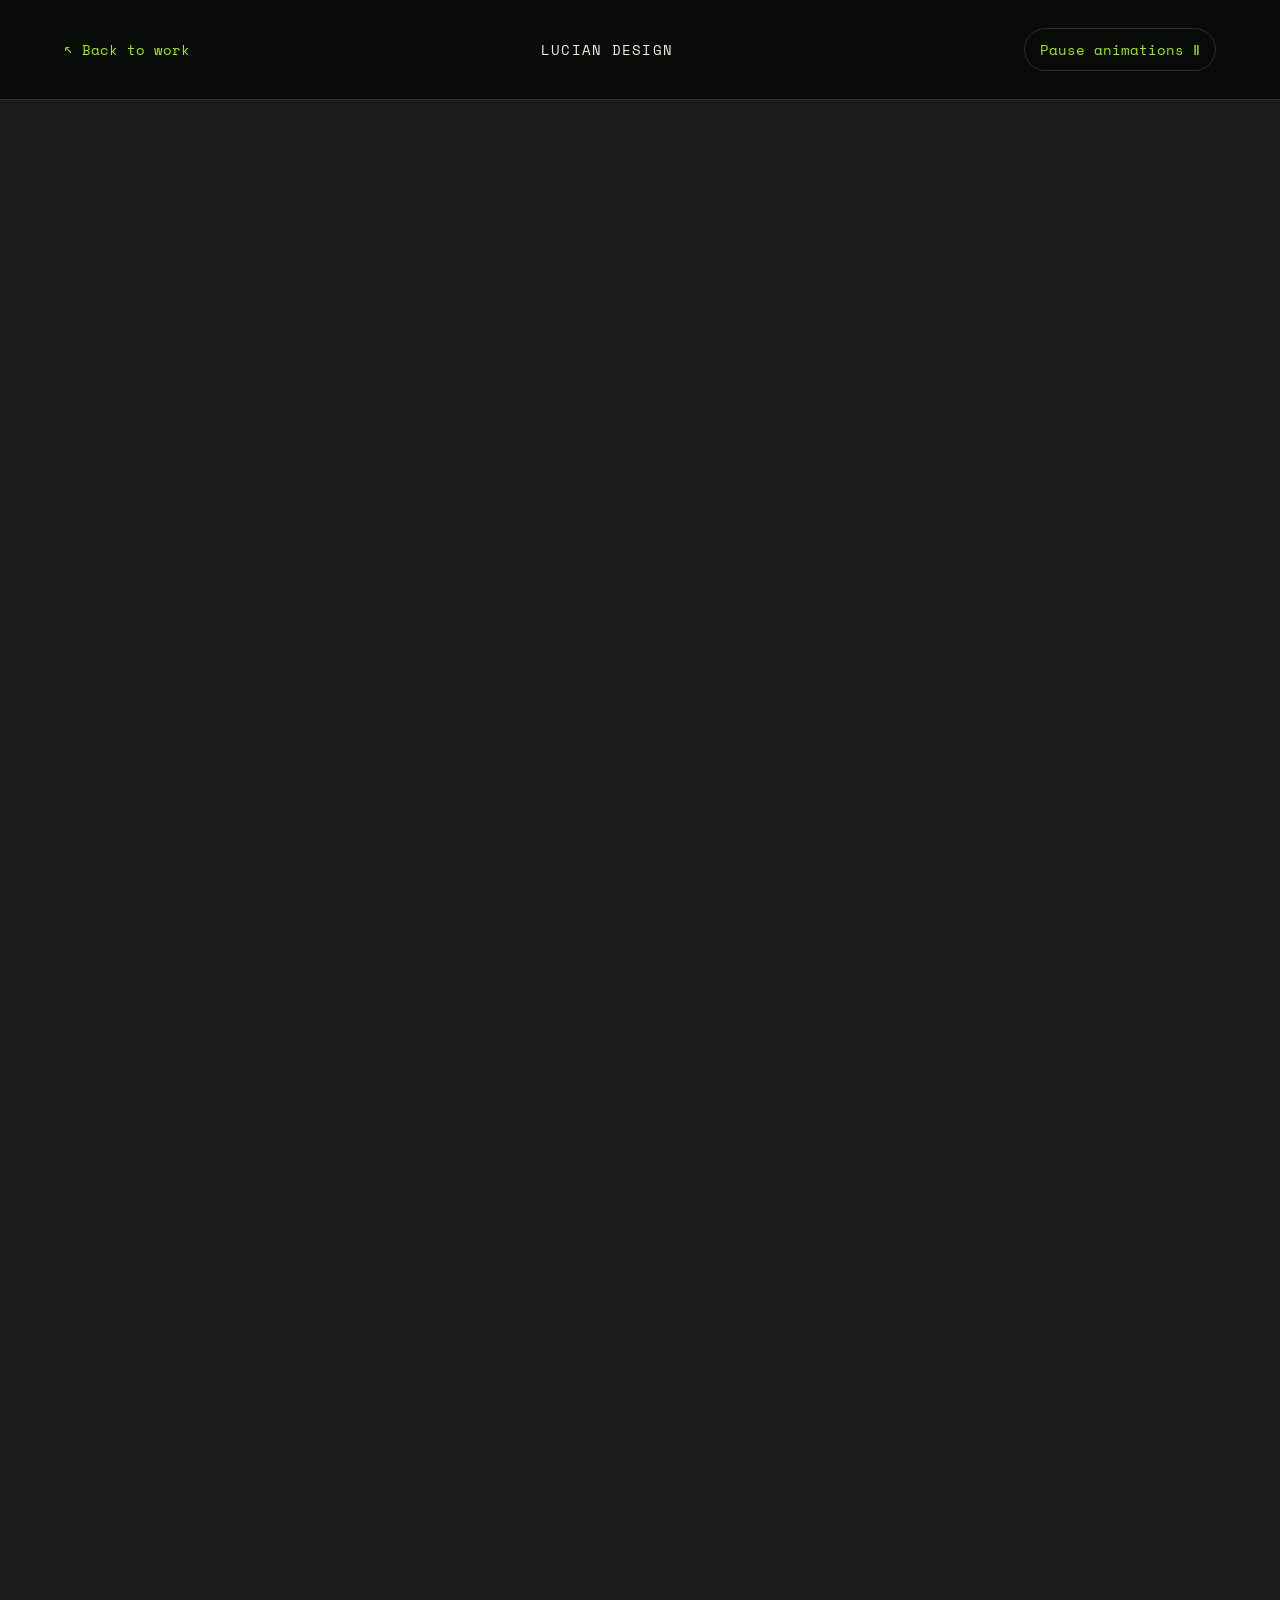
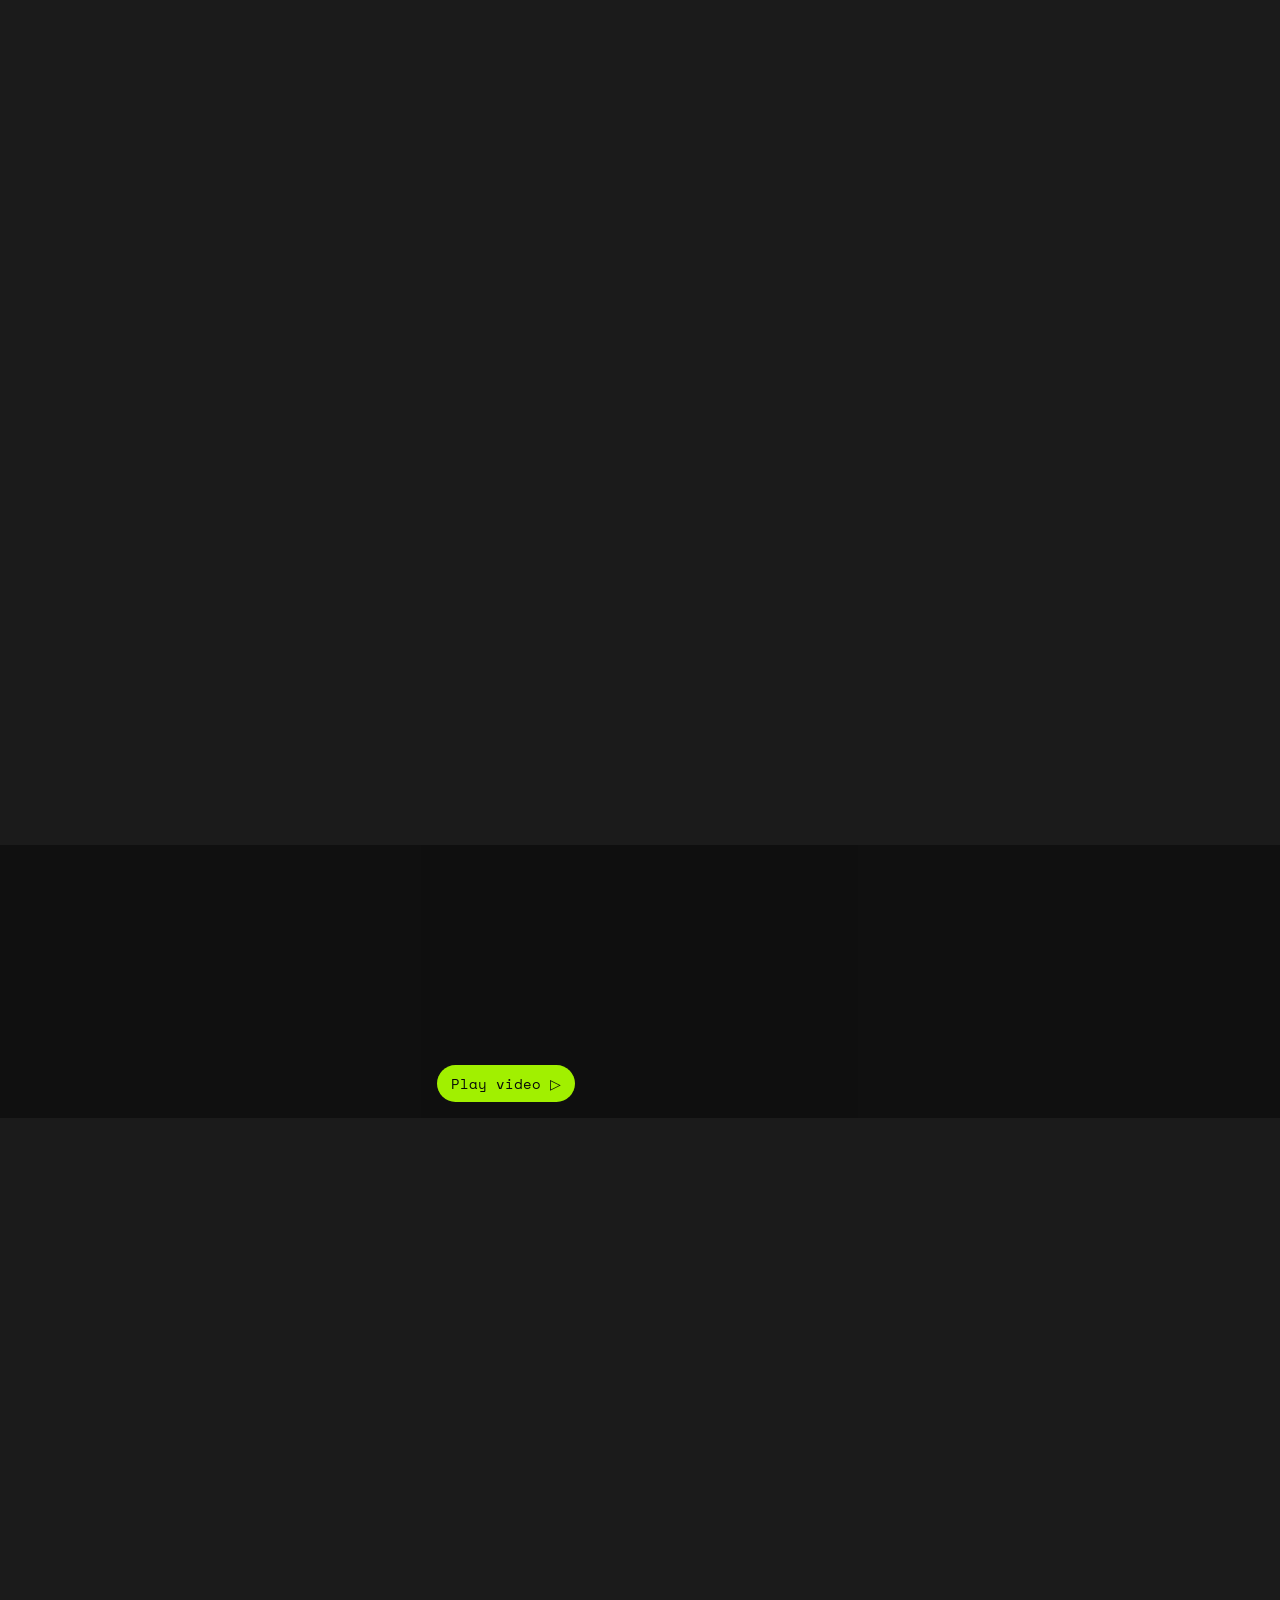
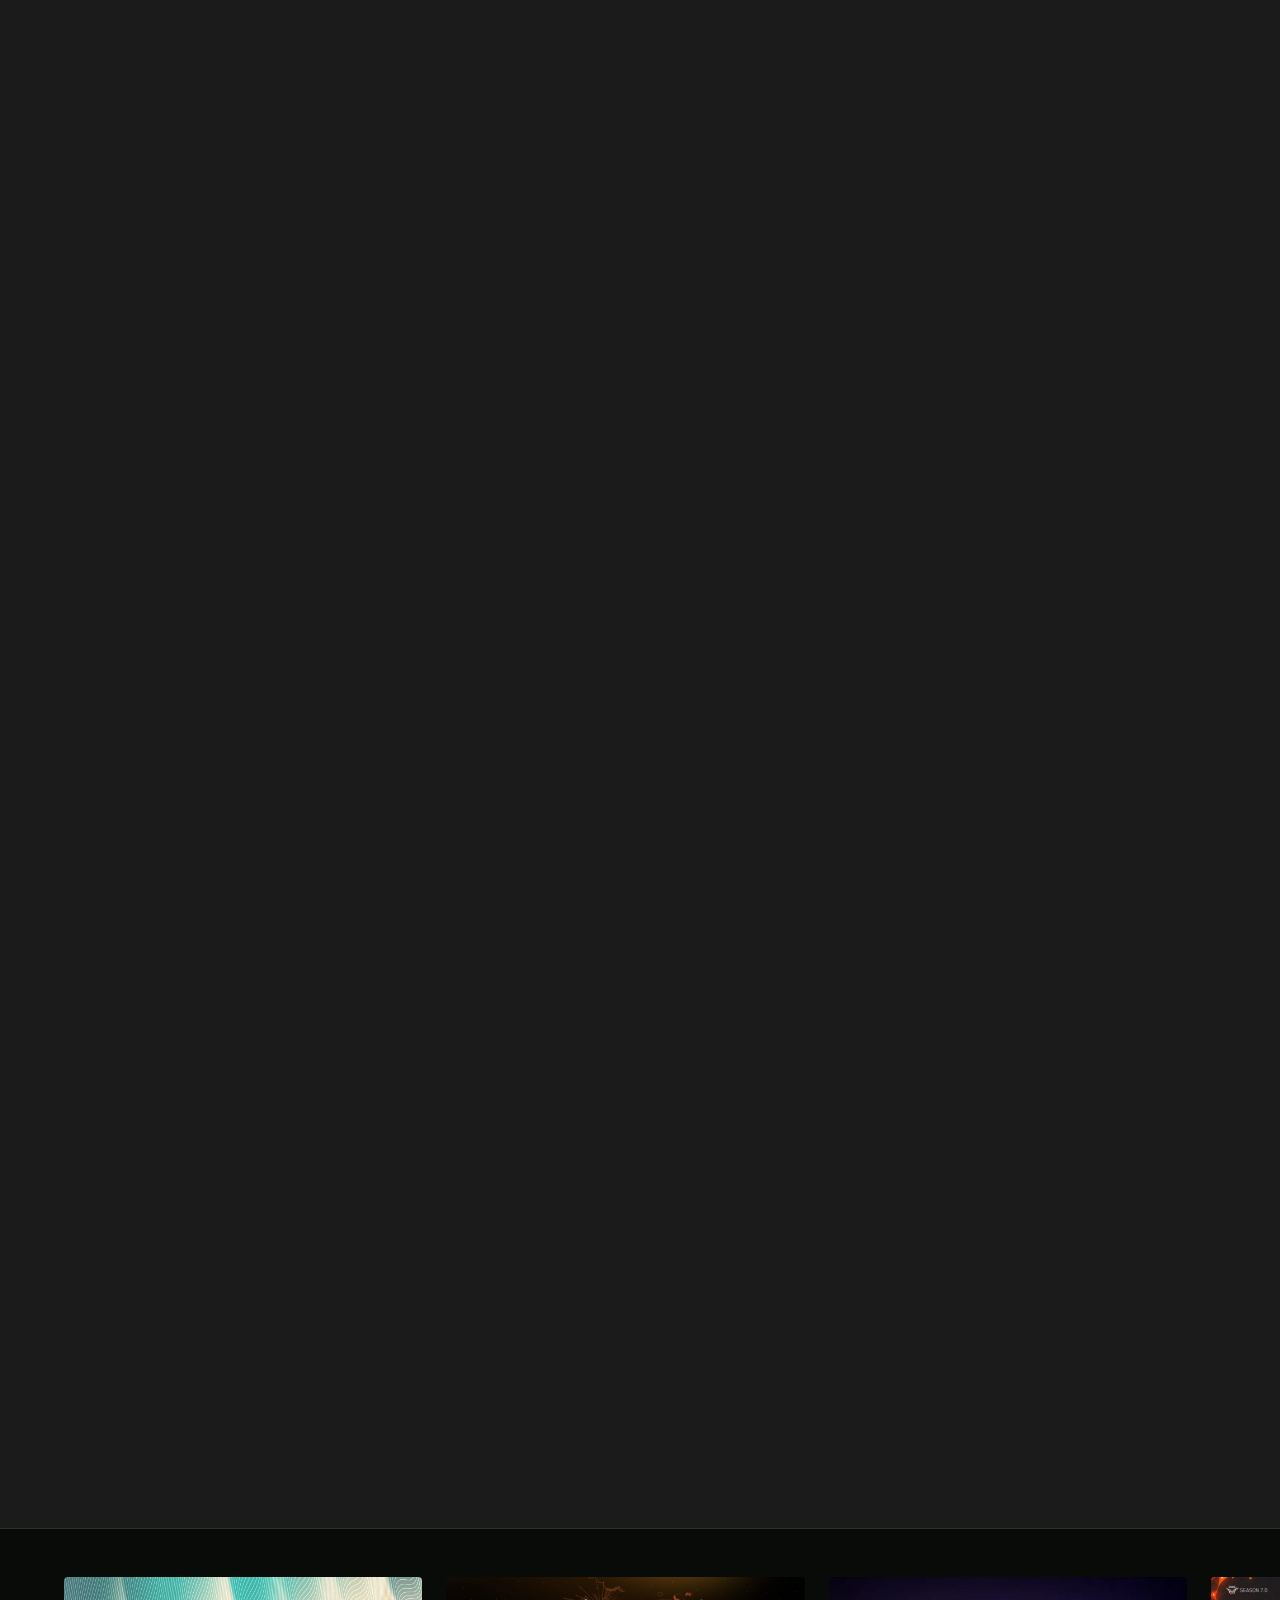
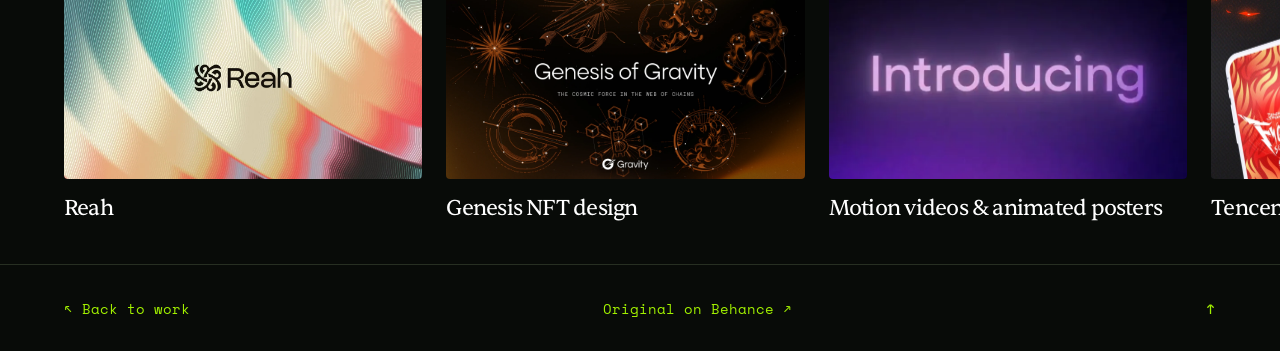
==== drago.html @ 5384f662 "Publish Lucian Design portfolio website" ====
<!doctype html><html lang="en"><head><meta charset="utf-8"><meta name="viewport" content="width=device-width,initial-scale=1"><meta name="theme-color" content="#080b08"><meta name="description" content="DraGo cryptocurrency security product design by Lucian Lu."><title>DraGo — Lucian Design</title><link rel="stylesheet" href="./motion-detail.css?v=readable-contact-1"><link rel="stylesheet" href="./case-study.css?v=readable-contact-1"><link rel="stylesheet" href="./related-projects.css?v=readable-contact-1"><link rel="stylesheet" href="./sentient-titles.css?v=readable-contact-1"><link rel="stylesheet" href="./readability.css?v=inter-sentient-1"></head><body id="top"><header class="detail-nav"><a href="./#selected-work" class="back-link">↖ Back to work</a><a href="./" class="wordmark">LUCIAN DESIGN</a><button id="motion-toggle" aria-pressed="false">Pause animations Ⅱ</button></header><main><div class="case-gallery" id="project"><figure class="case-module"><img src="./assets/drago/00-1.webp" alt="DraGo project visual 1" width="1920" height="1080" loading="eager" decoding="async" fetchpriority="high"></figure><figure class="case-module"><img src="./assets/drago/01-1.webp" alt="DraGo project visual 2" width="1920" height="1080" loading="lazy" decoding="async"></figure><figure class="case-module"><img src="./assets/drago/02-1.webp" alt="DraGo project visual 3" width="1920" height="1080" loading="lazy" decoding="async"></figure><figure class="case-module"><img src="./assets/drago/03-1.webp" alt="DraGo project visual 4" width="1920" height="1080" loading="lazy" decoding="async"></figure><figure class="case-module"><img src="./assets/drago/04-1.webp" alt="DraGo project visual 5" width="1920" height="1597" loading="lazy" decoding="async"></figure><figure class="case-module case-grid"><div class="case-grid-item" style="--aspect:0.7706919945725916"><img src="./assets/drago/05-1.webp" alt="DraGo project visual 6" width="568" height="737" loading="lazy" decoding="async"></div><div class="case-grid-item" style="--aspect:0.7706919945725916"><img src="./assets/drago/05-2.webp" alt="DraGo project visual 6" width="568" height="737" loading="lazy" decoding="async"></div><div class="case-grid-item" style="--aspect:1.6"><div class="video-shell"><video data-src="./assets/drago/05-3.mp4" poster="./assets/drago/05-3-poster.webp" width="600" height="375" muted loop playsinline preload="none" aria-label="DraGo motion design"></video></div></div><div class="case-grid-item" style="--aspect:0.7706919945725916"><img src="./assets/drago/05-4.webp" alt="DraGo project visual 6" width="568" height="737" loading="lazy" decoding="async"></div><div class="case-grid-item" style="--aspect:0.7706919945725916"><img src="./assets/drago/05-5.webp" alt="DraGo project visual 6" width="568" height="737" loading="lazy" decoding="async"></div></figure><section class="video-embed-module" aria-label="DraGo project video"><iframe title="DraGo project video" src="https://www-ccv.adobe.io/v1/player/ccv/WSz4FTPsLDs/embed?api_key=behance1&amp;bgcolor=%23191919" loading="lazy" allow="autoplay; fullscreen; picture-in-picture" allowfullscreen></iframe></section><figure class="case-module"><img src="./assets/drago/07-1.webp" alt="DraGo project visual 8" width="1920" height="1080" loading="lazy" decoding="async"></figure><figure class="case-module"><img src="./assets/drago/08-1.webp" alt="DraGo project visual 9" width="1920" height="1080" loading="lazy" decoding="async"></figure><figure class="case-module"><img src="./assets/drago/09-1.webp" alt="DraGo project visual 10" width="1920" height="1080" loading="lazy" decoding="async"></figure><figure class="case-module"><img src="./assets/drago/10-1.webp" alt="DraGo project visual 11" width="1920" height="1080" loading="lazy" decoding="async"></figure><figure class="case-module"><img src="./assets/drago/11-1.webp" alt="DraGo project visual 12" width="1920" height="1080" loading="lazy" decoding="async"></figure><figure class="case-module"><img src="./assets/drago/12-1.webp" alt="DraGo project visual 13" width="1920" height="1080" loading="lazy" decoding="async"></figure><figure class="case-module"><img src="./assets/drago/13-1.webp" alt="DraGo project visual 14" width="1920" height="1080" loading="lazy" decoding="async"></figure><figure class="case-module"><img src="./assets/drago/14-1.webp" alt="DraGo project visual 15" width="1920" height="1080" loading="lazy" decoding="async"></figure><figure class="case-module"><img src="./assets/drago/15-1.webp" alt="DraGo project visual 16" width="1920" height="1080" loading="lazy" decoding="async"></figure><figure class="case-module"><img src="./assets/drago/16-1.webp" alt="DraGo project visual 17" width="1920" height="2055" loading="lazy" decoding="async"></figure><figure class="case-module"><img src="./assets/drago/17-1.webp" alt="DraGo project visual 18" width="1920" height="1080" loading="lazy" decoding="async"></figure><figure class="case-module"><img src="./assets/drago/18-1.webp" alt="DraGo project visual 19" width="1920" height="1080" loading="lazy" decoding="async"></figure></div><footer class="case-footer"><a href="./#selected-work">↖ Back to work</a><a href="https://www.behance.net/gallery/192970741/DraGo-Your-personal-cryptocurrency-security" target="_blank" rel="noopener noreferrer">Original on Behance ↗</a><a href="#top">↑</a></footer></main><script type="module" src="./case-study.js?v=copy-review-1"></script><script type="module" src="./related-projects.js?v=reah-1"></script></body></html>
---- motion-detail.css ----
@font-face{font-family:"Space Mono";src:url('./assets/fonts/SpaceMono-Regular.ttf') format('truetype');font-weight:400;font-display:swap}@font-face{font-family:"Space Mono";src:url('./assets/fonts/SpaceMono-Bold.ttf') format('truetype');font-weight:700;font-display:swap}
:root{--green:#a1f000;--bg:#080b08;--ink:#edf2e7;--muted:#94a389;--line:#b4cf9a33;color-scheme:dark}*{box-sizing:border-box}html{scroll-behavior:smooth}body{margin:0;background:var(--bg);color:var(--ink);font-family:"Space Mono",'PingFang SC','Microsoft YaHei',monospace}a{color:inherit;text-decoration:none}button{font:inherit;color:inherit;cursor:pointer}a:focus-visible,button:focus-visible{outline:2px solid var(--green);outline-offset:6px}.detail-nav{display:flex;align-items:center;justify-content:space-between;padding:28px 5vw;border-bottom:1px solid var(--line);font-size:max(14px,11px);gap:20px}.back-link{color:var(--green)}.wordmark{letter-spacing:.08em}#motion-toggle{border:1px solid var(--line);border-radius:40px;background:transparent;padding:10px 15px;color:var(--green);font-size:max(14px,10px)}.collection-intro{padding:90px 7vw 60px}.eyebrow{font-size:max(14px,10px);color:var(--muted);letter-spacing:.07em}h1{font-size:max(14px,clamp(45px,7.5vw,125px));font-weight:400;line-height:1.05;letter-spacing:-.065em;margin:45px 0 60px}em{font-style:normal;color:var(--green)}.intro-bottom{display:grid;grid-template-columns:1fr 1fr auto;align-items:end;gap:30px}.intro-bottom p{font-size:max(14px,12px);line-height:1.8;margin:0;color:var(--muted)}.intro-bottom p:first-child{color:var(--ink);font-size:max(14px,15px)}.intro-bottom>a{display:grid;place-items:center;width:50px;height:50px;border:1px solid var(--line);border-radius:50%;color:var(--green);font-size:max(14px,24px)}.collection{padding:35px 5vw 80px;scroll-margin-top:30px}.collection-heading{border-top:1px solid var(--line);padding:22px 0 35px;display:flex;justify-content:space-between;font-size:max(14px,10px);color:var(--muted)}.motion-grid{columns:2;column-gap:30px}.motion-piece{break-inside:avoid;margin:0 0 40px}.media-open{position:relative;display:block;width:100%;border:0;background:#11180d;padding:0;overflow:hidden;text-align:left;cursor:zoom-in}.media-open img,.media-open video{display:block;width:100%;height:auto;object-fit:contain}.media-open:after{content:'↗';position:absolute;bottom:14px;right:14px;display:grid;place-items:center;width:32px;height:32px;border-radius:50%;background:var(--green);color:var(--bg);opacity:0;transition:opacity .2s}.media-open:hover:after,.media-open:focus-visible:after{opacity:1}.piece-caption{display:flex;align-items:start;justify-content:space-between;gap:16px;padding-top:14px}.piece-caption h2{font-size:max(14px,12px);line-height:1.5;font-weight:400;margin:0}.piece-caption p{font-size:max(14px,10px);color:var(--muted);margin:5px 0 0}.piece-caption a{color:var(--green);font-size:max(14px,10px);white-space:nowrap}.video-fallback{position:absolute;bottom:14px;left:14px;background:var(--green);color:var(--bg);font-size:max(14px,10px);padding:7px 10px;border-radius:20px}footer{padding:55px 7vw 25px;border-top:1px solid var(--line)}footer>p{font-size:max(14px,clamp(30px,4.3vw,70px));line-height:1.2;letter-spacing:-.06em;margin:0 0 35px}footer>a{font-size:max(14px,12px);color:var(--green);border-bottom:1px solid var(--green);padding-bottom:8px}.footer-line{display:flex;justify-content:space-between;border-top:1px solid var(--line);padding-top:24px;margin-top:75px;color:var(--muted);font-size:max(14px,9px)}dialog{padding:42px 25px 20px;background:#0a1008;color:var(--ink);border:1px solid var(--line);border-radius:12px;width:min(1300px,94vw);max-height:95svh}dialog::backdrop{background:#000d;backdrop-filter:blur(12px)}.close{position:absolute;right:10px;top:8px;border:0;border-radius:50%;width:28px;height:28px;background:var(--green);color:var(--bg);font-size:max(14px,23px)}#media-stage img,#media-stage video{display:block;max-height:78svh;max-width:100%;margin:auto}#media-caption{font-size:max(14px,11px);color:var(--muted)}@media(max-width:700px){.detail-nav{font-size:max(14px,9px)}.wordmark{display:none}.collection-intro{padding:65px 6vw 45px}h1{font-size:max(14px,10vw);margin:35px 0 45px}.intro-bottom{grid-template-columns:1fr auto}.intro-bottom p:nth-child(2){grid-column:1;grid-row:2;font-size:max(14px,10px)}.intro-bottom>a{grid-column:2;grid-row:1/3}.motion-grid{columns:1}.collection{padding-bottom:45px}}@media(prefers-reduced-motion:reduce){html{scroll-behavior:auto}*{transition:none!important}}

.motion-collection .detail-nav{position:sticky;top:0;z-index:20;background:#080b08ed;backdrop-filter:blur(14px)}.motion-collection .collection{padding-top:28px}.motion-collection #collection-count{display:none}.motion-piece{position:relative}.piece-source{position:absolute;top:12px;right:12px;display:grid;place-items:center;width:32px;height:32px;background:#080b08c9;backdrop-filter:blur(12px);border:1px solid #adc88f44;border-radius:50%;font-size:max(14px,16px);color:var(--green);opacity:0;transition:opacity .2s}.motion-piece:hover .piece-source,.piece-source:focus-visible{opacity:1}.motion-footer{padding:28px 5vw;display:flex;justify-content:space-between;gap:25px}.motion-footer>a{border:0;padding:0;margin:0;font-size:max(14px,10px)}#media-source{display:inline-block;margin:15px 0 0;color:var(--green);font-size:max(14px,10px)}#media-source[hidden]{display:none}

/* Product collections keep a consistent two-column presentation. */
.motion-collection .detail-nav{flex-wrap:wrap;row-gap:20px;padding-bottom:18px}.product-nav{display:flex;gap:8px;width:100%;align-items:center}.product-nav a{display:flex;gap:12px;align-items:center;border:1px solid var(--line);border-radius:30px;padding:9px 16px;font-size:max(14px,11px);color:var(--muted);transition:background .2s,color .2s}.product-nav a span{font-size:max(14px,9px);opacity:.65}.product-nav a[aria-current],.product-nav a:hover{background:var(--green);border-color:var(--green);color:var(--bg)}.product-group{scroll-margin-top:165px;margin-bottom:60px}.product-label{font-size:max(14px,12px);font-weight:400;color:var(--muted);margin:0 0 22px;padding-top:12px;border-top:1px solid var(--line);letter-spacing:.05em}.motion-collection .motion-grid{columns:auto;display:grid;grid-template-columns:repeat(2,minmax(0,1fr));gap:28px;align-items:start}.motion-collection .motion-piece{margin:0}.motion-collection .media-open{border-radius:3px}@media(max-width:700px){.motion-collection .detail-nav{padding:20px 5vw 14px;gap:16px}.product-nav{gap:6px}.product-nav a{font-size:max(14px,10px);padding:8px 12px;gap:8px}.motion-collection .motion-grid{gap:16px}.product-group{scroll-margin-top:145px;margin-bottom:44px}}

.motion-collection .motion-piece-full{grid-column:1 / -1;margin-left:0;margin-right:0}.motion-collection .motion-piece-full .media-open{border-radius:3px}.motion-piece-full .media-open video,.motion-piece-full .media-open img{width:100%;height:auto}.motion-piece-full .piece-source{right:12px}

/* Keep product navigation visible for the entire collection. */
.motion-collection{--motion-nav-height:140px;padding-top:var(--motion-nav-height)}.motion-collection .detail-nav{position:fixed;inset:0 0 auto;width:100%;z-index:100;background:#080b08f5}.motion-collection .product-group{scroll-margin-top:calc(var(--motion-nav-height) + 24px)}

/* Each ratio gets its own continuous rows inside the product. */
.motion-collection .motion-grid{display:flex;flex-direction:column;align-items:stretch;gap:28px}.motion-row{display:grid;gap:28px;align-items:start}.motion-row:empty{display:none}.motion-row-full{grid-template-columns:minmax(0,1fr)}.motion-row-landscape{grid-template-columns:repeat(2,minmax(0,1fr))}.motion-row-square{grid-template-columns:repeat(3,minmax(0,1fr))}@media(max-width:700px){.motion-collection .motion-grid,.motion-row{gap:16px}}

.product-nav{flex-wrap:wrap}.motion-row-portrait{grid-template-columns:repeat(2,minmax(0,1fr))}
---- case-study.css ----
.case-intro h1{font-size:max(14px,clamp(48px,8vw,130px));line-height:1.02;margin:40px 0 55px}.case-intro .intro-bottom p{max-width:430px}.case-gallery{max-width:1440px;margin:0 auto;background:#1b1b1b}.case-module{margin:0;width:100%;position:relative}.case-module img,.case-module video{display:block;width:100%;height:auto}.case-module img{content-visibility:auto}.case-module.video-row{display:grid;grid-template-columns:repeat(3,minmax(0,1fr));align-items:center;gap:0}.case-module.video-row .video-shell{min-width:0}.video-shell{position:relative}.play-retry{position:absolute;bottom:16px;left:16px;background:#a1f000;color:#080b08;padding:8px 14px;border-radius:30px;border:0;font-size:max(14px,11px)}.external-module{background:#10160d;border-top:1px solid #a6c48a33;border-bottom:1px solid #a6c48a33;padding:32px 5%;display:flex;align-items:center;justify-content:space-between;gap:30px}.external-module span{display:block;font-size:max(14px,9px);color:#94a389;letter-spacing:.08em;margin-bottom:9px}.external-module h2{font-size:max(14px,20px);line-height:1.3;font-weight:400;margin:0}.external-module a{display:inline-block;flex-shrink:0;border:1px solid #a1f000;border-radius:40px;padding:12px 18px;font-size:max(14px,11px);color:#a1f000}.case-source{max-width:1440px;margin:auto;padding:35px 5vw;display:flex;justify-content:space-between;gap:25px;font-size:max(14px,10px);color:#94a389}.case-source a{color:#a1f000}.case-card-cover{object-fit:cover}.company-products a{color:inherit;text-decoration:underline;text-underline-offset:4px}.company-products a:hover{color:var(--lime)}@media(max-width:700px){.case-module.video-row{grid-template-columns:1fr}.external-module{align-items:start;flex-direction:column;padding:30px 6vw}.external-module h2{font-size:max(14px,17px)}.case-source{flex-direction:column}.case-intro h1{font-size:max(14px,12vw)}}

.sketchfab-module{background:#10160d}.sketchfab-module iframe{display:block;width:100%;aspect-ratio:16/9;min-height:320px;border:0;background:#1b1b1b}.sketchfab-module .external-module{border-bottom:0}

.video-embed-module{background:#1b1b1b}.video-embed-module iframe{display:block;width:100%;aspect-ratio:16/9;min-height:240px;border:0}.case-footer{display:flex;align-items:center;justify-content:space-between;gap:20px;padding:30px 5vw;border-top:1px solid #a6c48a33}.case-footer>a{font-size:max(14px,10px);margin:0;padding:0;border:0}.case-footer>a:last-child{font-size:max(14px,18px)}

.case-module.case-grid{display:flex;align-items:center;background:#101010}.case-grid-item{flex:var(--aspect) 1 0;min-width:0}.case-grid-item img,.case-grid-item video{width:100%;height:auto}

.stats-gallery{background:#fff;padding:45px 3%;max-width:1440px}.stats-row{display:flex;align-items:center;gap:20px;margin:0 0 45px}.stats-row:last-child{margin-bottom:0}.stats-cell{flex:var(--aspect) 1 0;min-width:0}.stats-cell img,.stats-cell video{display:block;width:100%;height:auto}.stats-cover{position:absolute;inset:0;background:#fff;display:grid;grid-template-columns:1fr 1.15fr 1fr;gap:8px;padding:12px 12%}.stats-cover img{display:block;position:static;width:100%;height:100%;min-width:0;object-fit:contain}@media(max-width:700px){.stats-gallery{padding:20px 3%}.stats-row{gap:8px;margin-bottom:25px}}
---- related-projects.css ----
.related-projects{display:flex;gap:24px;overflow-x:auto;scroll-snap-type:x proximity;scroll-padding-inline:5vw;padding:48px 5vw 40px;border-top:1px solid #b4cf9a33;background:#080b08;scrollbar-width:thin;scrollbar-color:#a1f00055 transparent;overscroll-behavior-inline:contain}
.related-project{flex:0 0 clamp(240px,28vw,420px);min-width:0;scroll-snap-align:start;color:#edf2e7;text-decoration:none;font-family:"Space Mono",'PingFang SC','Microsoft YaHei',monospace}
.related-project img{display:block;width:100%;height:auto;aspect-ratio:16/9;object-fit:cover;border-radius:4px;background:#11180d;transition:filter .25s}
.related-project span{display:flex;align-items:center;justify-content:space-between;gap:16px;font-size:max(14px,11px);line-height:1.6;padding:14px 0 0}
.related-project i{font-style:normal;color:#a1f000;transition:transform .25s}
.related-project:hover{color:#a1f000}.related-project:hover i{transform:translate(3px,-3px)}.related-project:hover img{filter:brightness(1.1)}
.related-project:focus-visible{outline:2px solid #a1f000;outline-offset:5px}
@media(max-width:700px){.related-projects{gap:16px;padding-block:32px}.related-project{flex-basis:70vw}}
@media(prefers-reduced-motion:reduce){.related-project img,.related-project i{transition:none}}
---- sentient-titles.css ----
@font-face{font-family:Sentient;src:url('./assets/fonts/Sentient-Regular.otf') format('opentype');font-style:normal;font-weight:400;font-display:swap}
@font-face{font-family:Sentient;src:url('./assets/fonts/Sentient-Medium.otf') format('opentype');font-style:normal;font-weight:500;font-display:swap}
@font-face{font-family:Sentient;src:url('./assets/fonts/Sentient-Italic.otf') format('opentype');font-style:italic;font-weight:400;font-display:swap}
h1,h2,h3,h4,h5,h6,.portfolio :is(h1,h2,h3,h4,h5,h6),.all-projects-dialog h2,.contact-dialog h2,.portfolio .skill-stack,.portfolio .motion-project-title,.portfolio .project-image-title,.portfolio .placeholder-title,.related-project span{font-family:Sentient,'PingFang SC','Microsoft YaHei',serif;font-weight:400;letter-spacing:-.025em}
.portfolio .ai-capability h3 em,.hero .statement,.hero .statement em{font-family:Sentient,serif;font-weight:400}
.hero h1,.hero .statement{font-size:max(14px,6.2cqw);line-height:1.14;letter-spacing:-.035em}
.hero .statement em{font-style:italic}
.portfolio .section-title,.portfolio .footer-title h2,.portfolio .work-outro h3,.portfolio .motion-heading h2{letter-spacing:-.025em}
.portfolio .motion-project-title{font-size:max(14px,16px)}.related-project span{font-size:max(14px,17px)}
.monochrome-version .hero-art-proxy{filter:grayscale(1) brightness(.14)}
@media(max-width:600px){.hero h1,.hero .statement{font-size:max(14px,6.8cqw)}.portfolio .motion-project-title{font-size:max(14px,15px)}}

.portfolio :is(h1,h2,h3,h4,h5,h6) *,.portfolio .skill-stack *,.portfolio .project-image-title *,.portfolio .placeholder-title *,.all-projects-dialog h2 *,.contact-dialog h2 *{font-family:Sentient,serif}
---- readability.css ----
/* Navigation and labels use Mono; headings use Sentient; body copy uses Inter. */
.hero nav,.hero nav *,.hero .disciplines,.hero .disciplines *,.hero .brand,.hero .brand *{font-family:'Space Mono','PingFang SC','Microsoft YaHei',monospace;font-weight:400}
.portfolio .motion-project-title,.all-projects-grid .motion-project-title,.related-project span{color:#fff;font-size:22px;line-height:1.45;letter-spacing:-.035em;font-weight:400}
.related-project:hover,.related-project:hover span{color:#fff}.related-project i{display:none}
.facts-grid .fact-card{height:auto;min-height:490px}.fact-bottom p{font-size:14px;line-height:1.7}.experience-timeline{margin:26px 0}.timeline-entry{min-height:106px}.company-products li{font-size:14px}.company-identity small{font-size:14px}.company-identity{gap:10px}.ai-capability ul{font-size:14px}
.section-heading>p,.story-heading>p,.service-card>p{font-size:16px;line-height:1.7}.service-card{min-height:330px}.project-meta{align-items:start;gap:20px}.project-slot-index{padding-top:7px}
.avatar-contact{width:144px;height:144px;background:transparent;box-shadow:none;right:24px;bottom:24px}.avatar-contact:hover{box-shadow:none}.avatar-contact .avatar-viewport{position:absolute;left:18px;top:18px;width:108px;height:108px;background:#242424;box-shadow:0 6px 25px #0006}.avatar-caption{display:none}
.contact-ring{position:absolute;inset:0;width:144px;height:144px;overflow:visible;pointer-events:none;animation:contact-orbit 36s linear infinite}.contact-ring text{fill:#e8e8e8;font-family:'Space Mono',monospace;font-size:14px;font-weight:400}.avatar-contact:hover .contact-ring{animation-play-state:paused}
@keyframes contact-orbit{to{transform:rotate(360deg)}}
@media(max-width:900px){.facts-grid .fact-card{min-height:560px}.timeline-entry{min-height:125px}}
@media(max-width:600px){.facts-grid .fact-card{min-height:470px}.timeline-entry{min-height:106px}.portfolio .motion-project-title,.related-project span{font-size:20px}.avatar-contact{right:16px;bottom:16px}}
@media(prefers-reduced-motion:reduce){.contact-ring{animation:none}}

.all-projects-dialog,.contact-dialog{background:#171717;border-color:#ffffff24}

@font-face{font-family:Inter;src:local('Inter Regular'),local('Inter'),url('./assets/fonts/Inter-Regular.ttf') format('truetype');font-weight:400;font-style:normal;font-display:swap}
p,.portfolio p,.contact-dialog p,.all-projects-dialog p{font-family:Inter,system-ui,-apple-system,'Segoe UI',sans-serif;font-weight:400}
.hero .statement,.hero .statement em,.portfolio .motion-project-title,.all-projects-grid .motion-project-title,.related-project span,.product-label{font-family:Sentient,serif;font-weight:400}
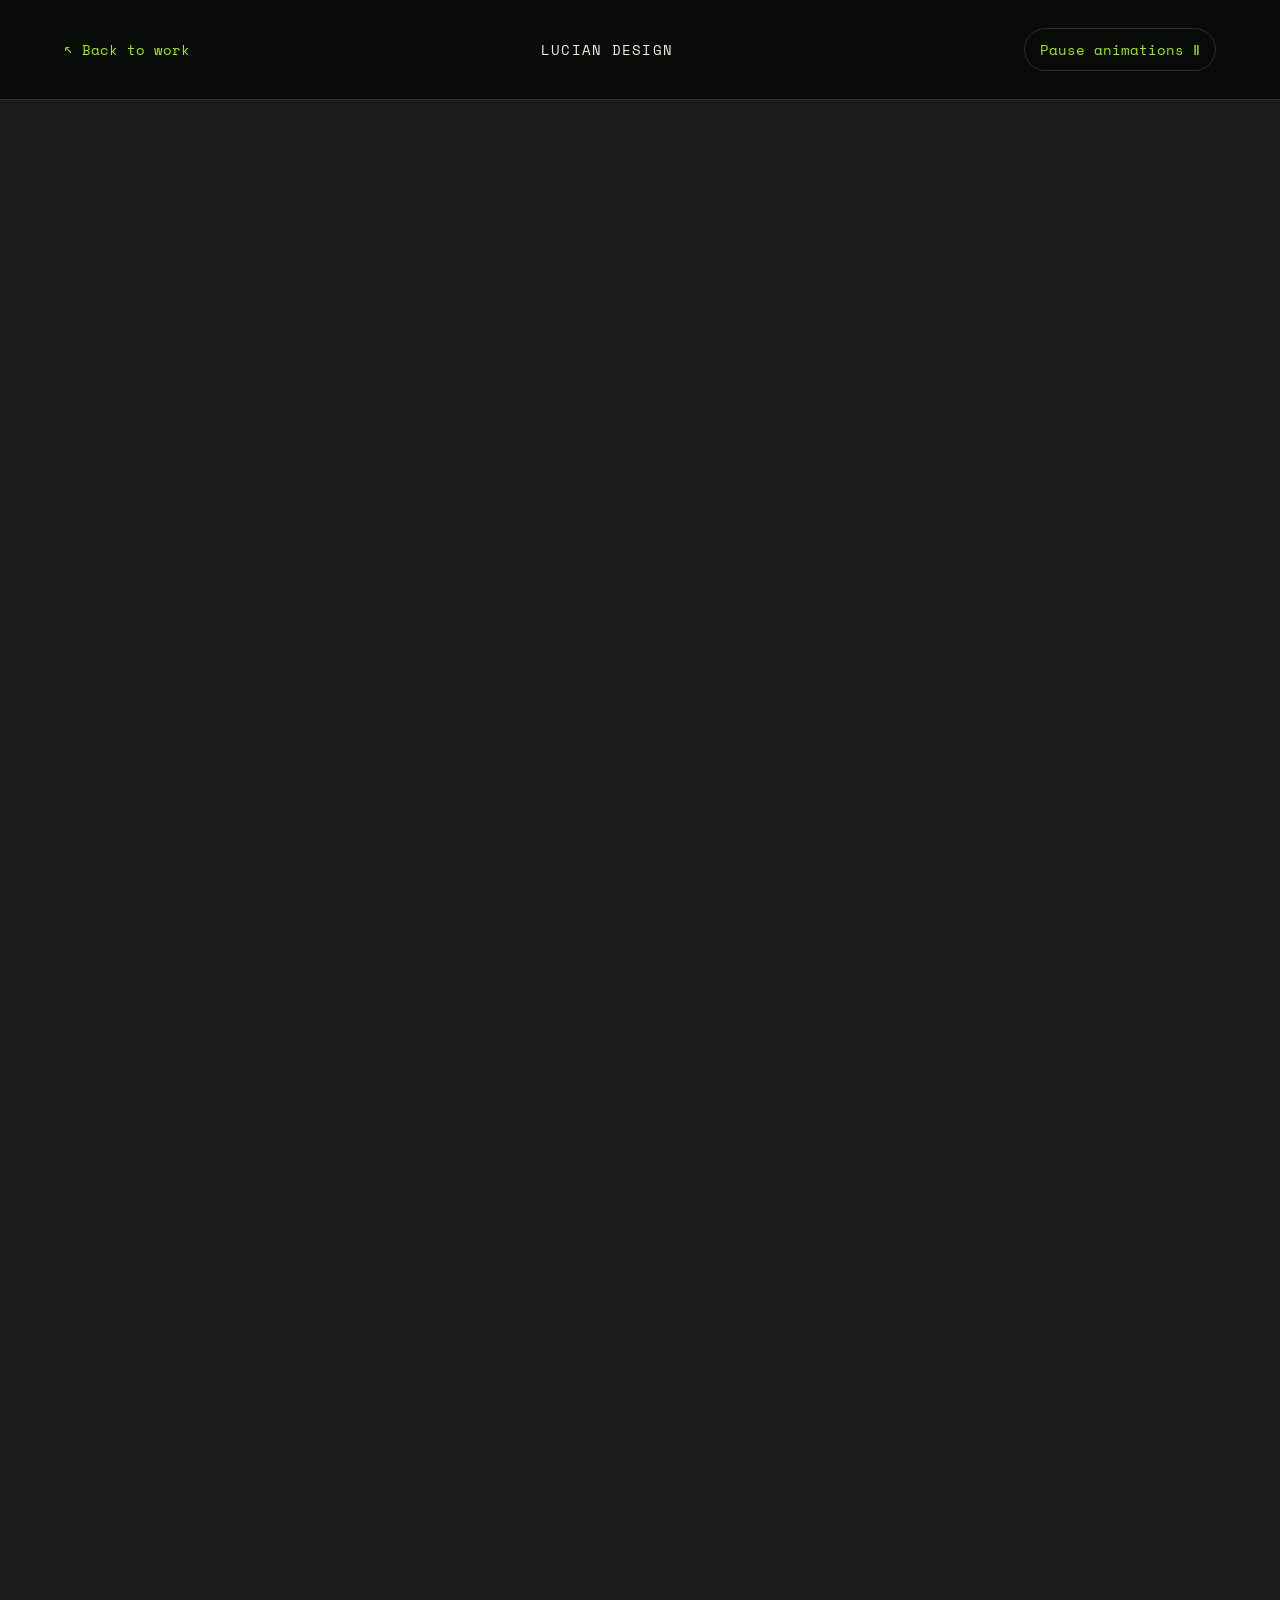
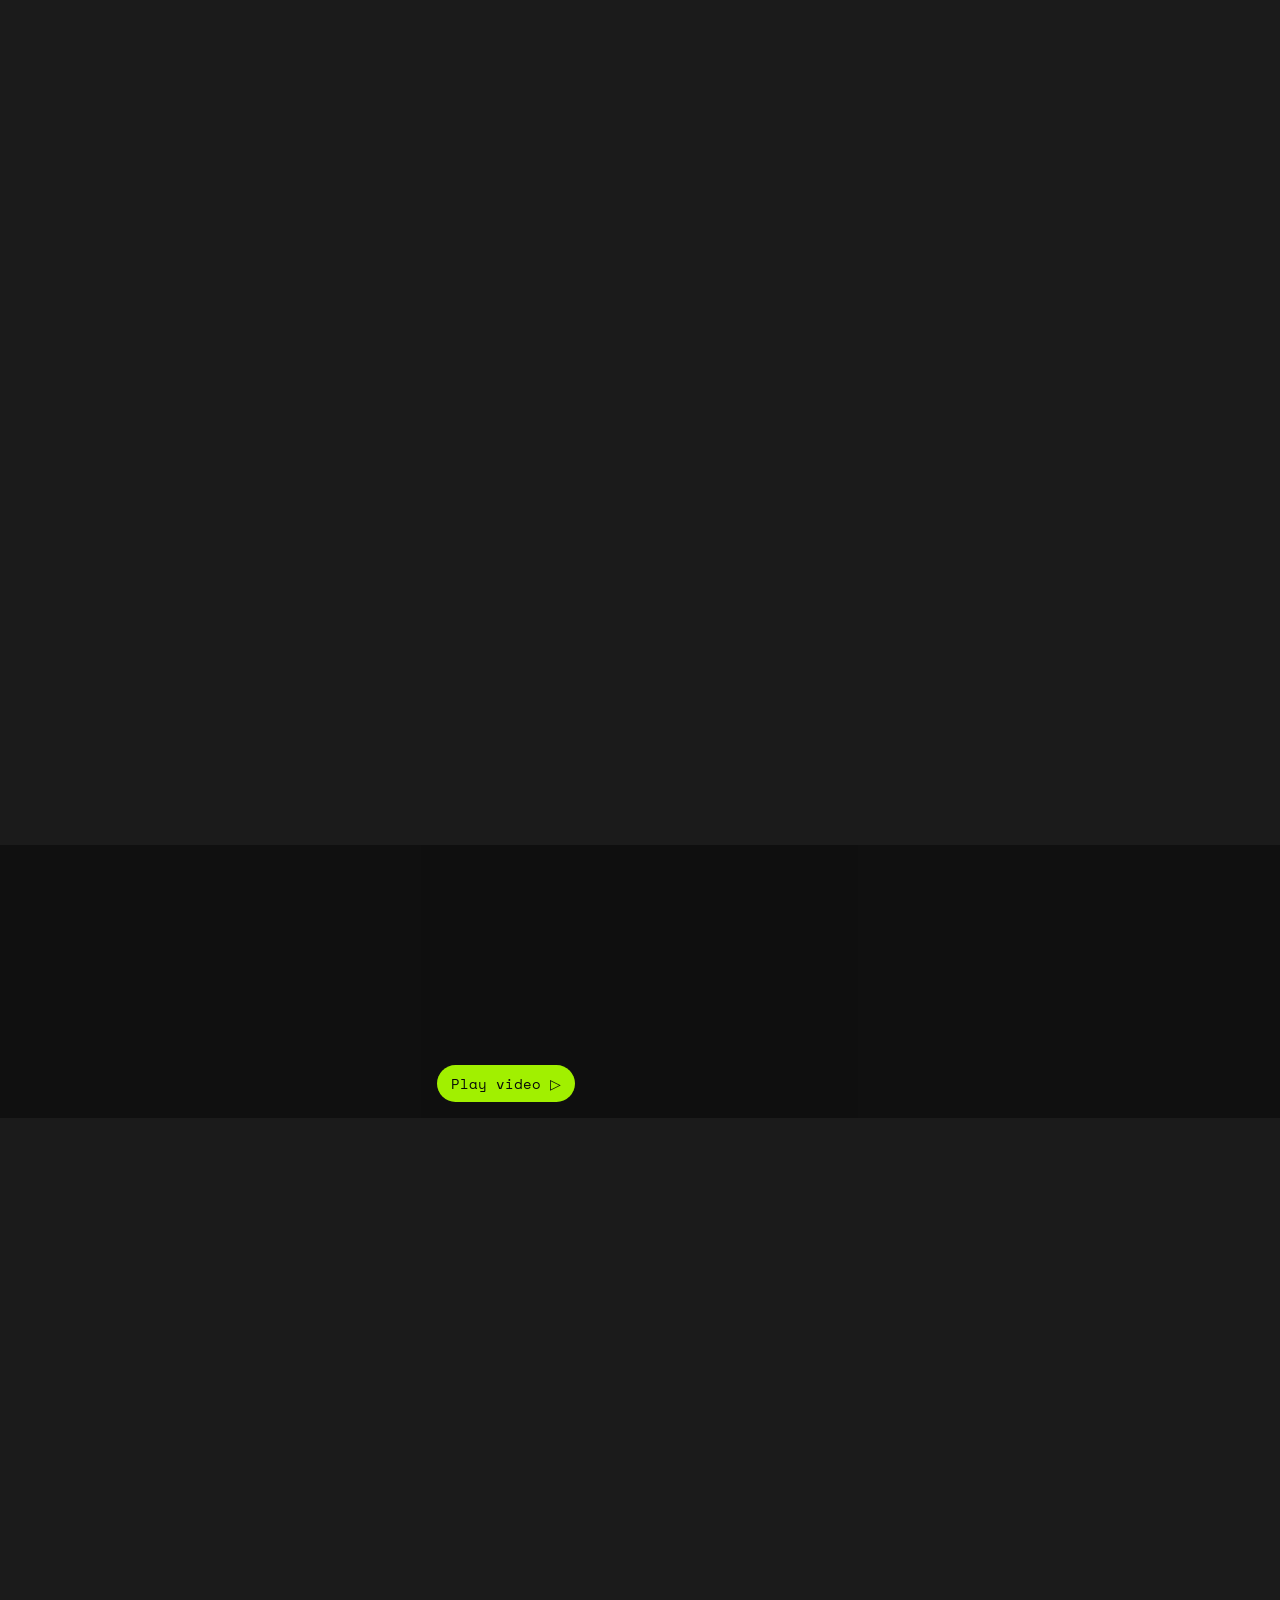
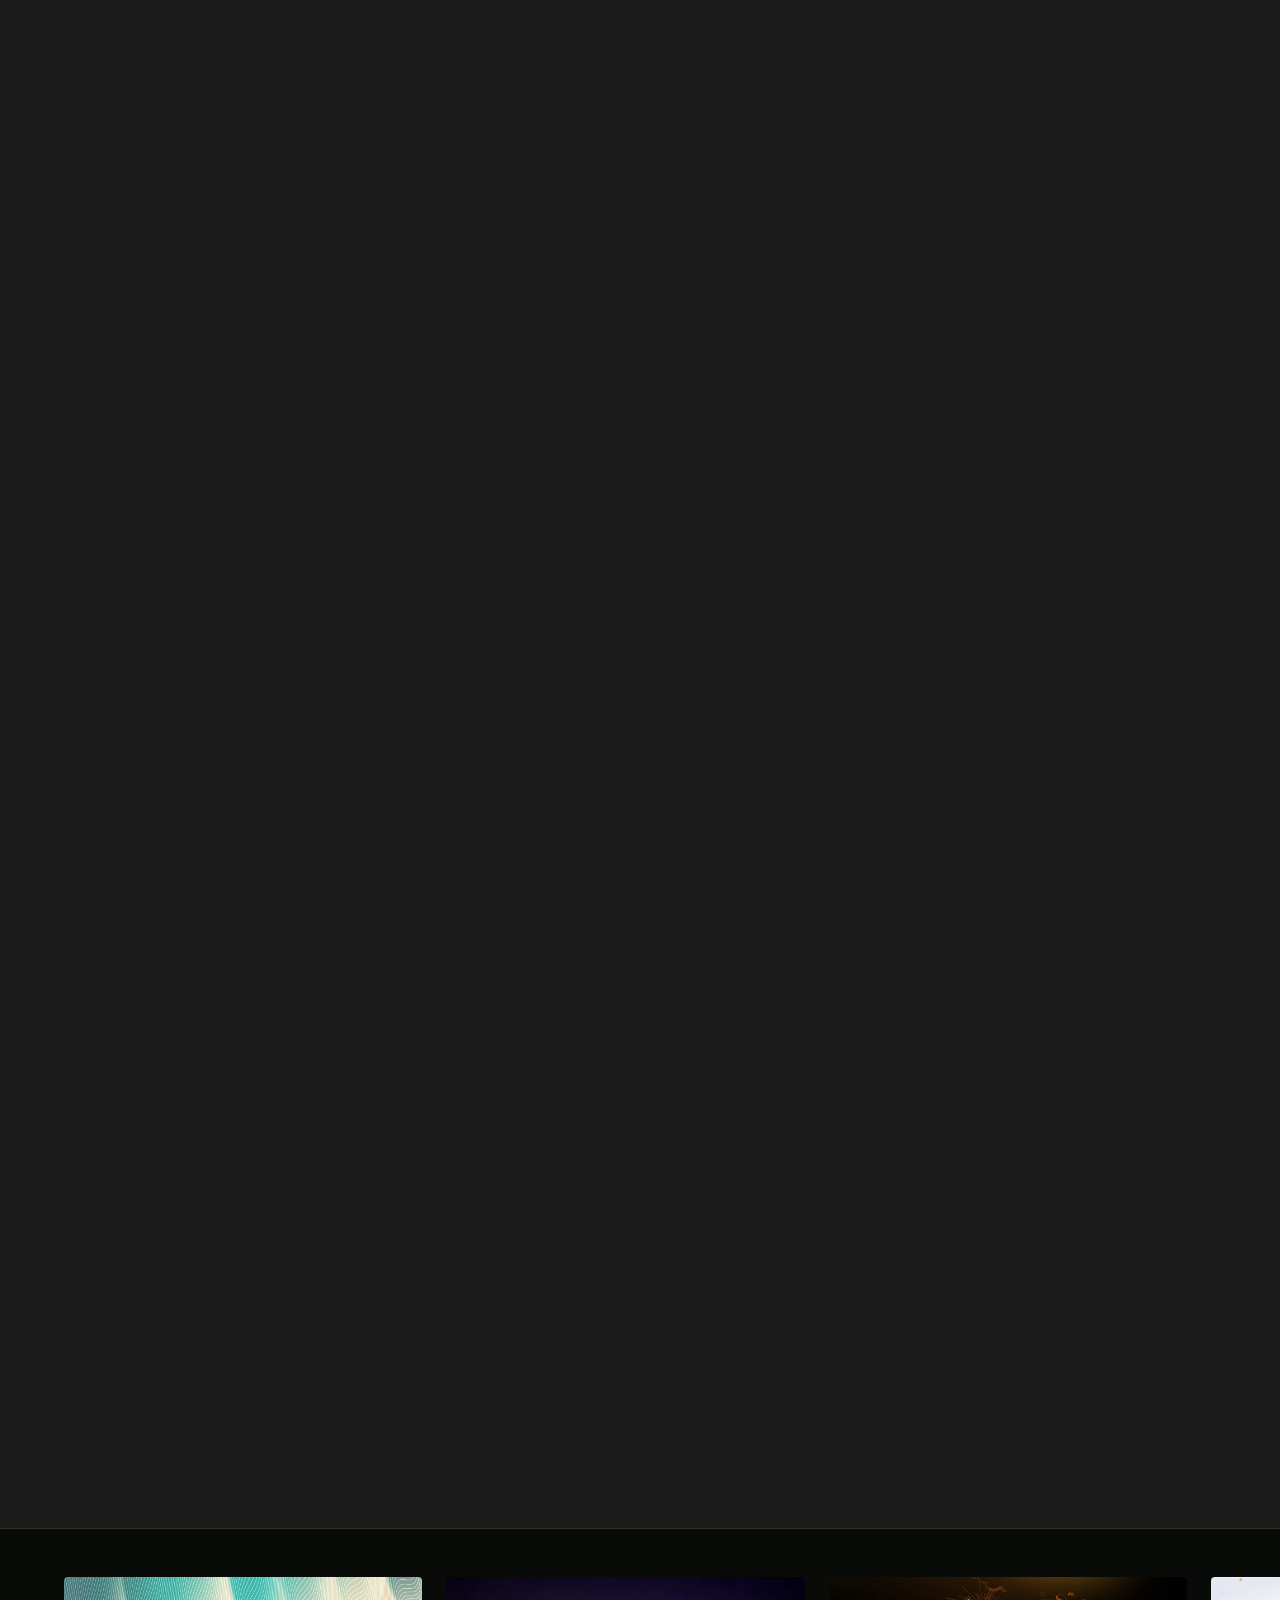
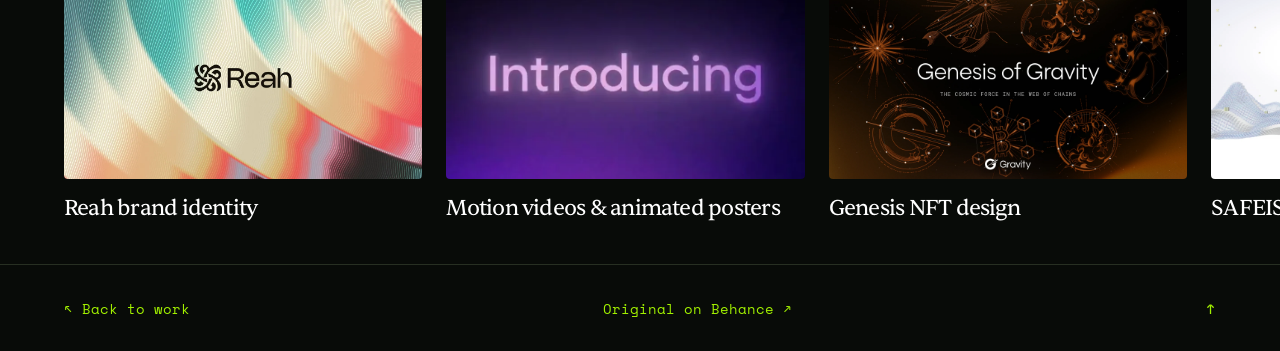
==== commit 75f1d374: "Publish Nov 16–17 portfolio updates Motion (Alva, Posters, sound toggle, Galxe additions), Reah (new" ====
--- a/drago.html
+++ b/drago.html
@@ -1 +1 @@
-<!doctype html><html lang="en"><head><meta charset="utf-8"><meta name="viewport" content="width=device-width,initial-scale=1"><meta name="theme-color" content="#080b08"><meta name="description" content="DraGo cryptocurrency security product design by Lucian Lu."><title>DraGo — Lucian Design</title><link rel="stylesheet" href="./motion-detail.css?v=readable-contact-1"><link rel="stylesheet" href="./case-study.css?v=readable-contact-1"><link rel="stylesheet" href="./related-projects.css?v=readable-contact-1"><link rel="stylesheet" href="./sentient-titles.css?v=readable-contact-1"><link rel="stylesheet" href="./readability.css?v=inter-sentient-1"></head><body id="top"><header class="detail-nav"><a href="./#selected-work" class="back-link">↖ Back to work</a><a href="./" class="wordmark">LUCIAN DESIGN</a><button id="motion-toggle" aria-pressed="false">Pause animations Ⅱ</button></header><main><div class="case-gallery" id="project"><figure class="case-module"><img src="./assets/drago/00-1.webp" alt="DraGo project visual 1" width="1920" height="1080" loading="eager" decoding="async" fetchpriority="high"></figure><figure class="case-module"><img src="./assets/drago/01-1.webp" alt="DraGo project visual 2" width="1920" height="1080" loading="lazy" decoding="async"></figure><figure class="case-module"><img src="./assets/drago/02-1.webp" alt="DraGo project visual 3" width="1920" height="1080" loading="lazy" decoding="async"></figure><figure class="case-module"><img src="./assets/drago/03-1.webp" alt="DraGo project visual 4" width="1920" height="1080" loading="lazy" decoding="async"></figure><figure class="case-module"><img src="./assets/drago/04-1.webp" alt="DraGo project visual 5" width="1920" height="1597" loading="lazy" decoding="async"></figure><figure class="case-module case-grid"><div class="case-grid-item" style="--aspect:0.7706919945725916"><img src="./assets/drago/05-1.webp" alt="DraGo project visual 6" width="568" height="737" loading="lazy" decoding="async"></div><div class="case-grid-item" style="--aspect:0.7706919945725916"><img src="./assets/drago/05-2.webp" alt="DraGo project visual 6" width="568" height="737" loading="lazy" decoding="async"></div><div class="case-grid-item" style="--aspect:1.6"><div class="video-shell"><video data-src="./assets/drago/05-3.mp4" poster="./assets/drago/05-3-poster.webp" width="600" height="375" muted loop playsinline preload="none" aria-label="DraGo motion design"></video></div></div><div class="case-grid-item" style="--aspect:0.7706919945725916"><img src="./assets/drago/05-4.webp" alt="DraGo project visual 6" width="568" height="737" loading="lazy" decoding="async"></div><div class="case-grid-item" style="--aspect:0.7706919945725916"><img src="./assets/drago/05-5.webp" alt="DraGo project visual 6" width="568" height="737" loading="lazy" decoding="async"></div></figure><section class="video-embed-module" aria-label="DraGo project video"><iframe title="DraGo project video" src="https://www-ccv.adobe.io/v1/player/ccv/WSz4FTPsLDs/embed?api_key=behance1&amp;bgcolor=%23191919" loading="lazy" allow="autoplay; fullscreen; picture-in-picture" allowfullscreen></iframe></section><figure class="case-module"><img src="./assets/drago/07-1.webp" alt="DraGo project visual 8" width="1920" height="1080" loading="lazy" decoding="async"></figure><figure class="case-module"><img src="./assets/drago/08-1.webp" alt="DraGo project visual 9" width="1920" height="1080" loading="lazy" decoding="async"></figure><figure class="case-module"><img src="./assets/drago/09-1.webp" alt="DraGo project visual 10" width="1920" height="1080" loading="lazy" decoding="async"></figure><figure class="case-module"><img src="./assets/drago/10-1.webp" alt="DraGo project visual 11" width="1920" height="1080" loading="lazy" decoding="async"></figure><figure class="case-module"><img src="./assets/drago/11-1.webp" alt="DraGo project visual 12" width="1920" height="1080" loading="lazy" decoding="async"></figure><figure class="case-module"><img src="./assets/drago/12-1.webp" alt="DraGo project visual 13" width="1920" height="1080" loading="lazy" decoding="async"></figure><figure class="case-module"><img src="./assets/drago/13-1.webp" alt="DraGo project visual 14" width="1920" height="1080" loading="lazy" decoding="async"></figure><figure class="case-module"><img src="./assets/drago/14-1.webp" alt="DraGo project visual 15" width="1920" height="1080" loading="lazy" decoding="async"></figure><figure class="case-module"><img src="./assets/drago/15-1.webp" alt="DraGo project visual 16" width="1920" height="1080" loading="lazy" decoding="async"></figure><figure class="case-module"><img src="./assets/drago/16-1.webp" alt="DraGo project visual 17" width="1920" height="2055" loading="lazy" decoding="async"></figure><figure class="case-module"><img src="./assets/drago/17-1.webp" alt="DraGo project visual 18" width="1920" height="1080" loading="lazy" decoding="async"></figure><figure class="case-module"><img src="./assets/drago/18-1.webp" alt="DraGo project visual 19" width="1920" height="1080" loading="lazy" decoding="async"></figure></div><footer class="case-footer"><a href="./#selected-work">↖ Back to work</a><a href="https://www.behance.net/gallery/192970741/DraGo-Your-personal-cryptocurrency-security" target="_blank" rel="noopener noreferrer">Original on Behance ↗</a><a href="#top">↑</a></footer></main><script type="module" src="./case-study.js?v=copy-review-1"></script><script type="module" src="./related-projects.js?v=reah-1"></script></body></html>+<!doctype html><html lang="en"><head><meta charset="utf-8"><meta name="viewport" content="width=device-width,initial-scale=1"><meta name="theme-color" content="#080b08"><meta name="description" content="DraGo cryptocurrency security product design by Lucian Lu."><title>DraGo — Lucian Design</title><link rel="stylesheet" href="./motion-detail.css?v=readable-contact-1"><link rel="stylesheet" href="./case-study.css?v=readable-contact-1"><link rel="stylesheet" href="./related-projects.css?v=readable-contact-1"><link rel="stylesheet" href="./sentient-titles.css?v=readable-contact-1"><link rel="stylesheet" href="./readability.css?v=inter-sentient-1"></head><body id="top"><header class="detail-nav"><a href="./#selected-work" class="back-link">↖ Back to work</a><a href="./" class="wordmark">LUCIAN DESIGN</a><button id="motion-toggle" aria-pressed="false">Pause animations Ⅱ</button></header><main><div class="case-gallery" id="project"><figure class="case-module"><img src="./assets/drago/00-1.webp" alt="DraGo project visual 1" width="1920" height="1080" loading="eager" decoding="async" fetchpriority="high"></figure><figure class="case-module"><img src="./assets/drago/01-1.webp" alt="DraGo project visual 2" width="1920" height="1080" loading="lazy" decoding="async"></figure><figure class="case-module"><img src="./assets/drago/02-1.webp" alt="DraGo project visual 3" width="1920" height="1080" loading="lazy" decoding="async"></figure><figure class="case-module"><img src="./assets/drago/03-1.webp" alt="DraGo project visual 4" width="1920" height="1080" loading="lazy" decoding="async"></figure><figure class="case-module"><img src="./assets/drago/04-1.webp" alt="DraGo project visual 5" width="1920" height="1597" loading="lazy" decoding="async"></figure><figure class="case-module case-grid"><div class="case-grid-item" style="--aspect:0.7706919945725916"><img src="./assets/drago/05-1.webp" alt="DraGo project visual 6" width="568" height="737" loading="lazy" decoding="async"></div><div class="case-grid-item" style="--aspect:0.7706919945725916"><img src="./assets/drago/05-2.webp" alt="DraGo project visual 6" width="568" height="737" loading="lazy" decoding="async"></div><div class="case-grid-item" style="--aspect:1.6"><div class="video-shell"><video data-src="./assets/drago/05-3.mp4" poster="./assets/drago/05-3-poster.webp" width="600" height="375" muted loop playsinline preload="none" aria-label="DraGo motion design"></video></div></div><div class="case-grid-item" style="--aspect:0.7706919945725916"><img src="./assets/drago/05-4.webp" alt="DraGo project visual 6" width="568" height="737" loading="lazy" decoding="async"></div><div class="case-grid-item" style="--aspect:0.7706919945725916"><img src="./assets/drago/05-5.webp" alt="DraGo project visual 6" width="568" height="737" loading="lazy" decoding="async"></div></figure><section class="video-embed-module" aria-label="DraGo project video"><iframe title="DraGo project video" src="https://www-ccv.adobe.io/v1/player/ccv/WSz4FTPsLDs/embed?api_key=behance1&amp;bgcolor=%23191919" loading="lazy" allow="autoplay; fullscreen; picture-in-picture" allowfullscreen></iframe></section><figure class="case-module"><img src="./assets/drago/07-1.webp" alt="DraGo project visual 8" width="1920" height="1080" loading="lazy" decoding="async"></figure><figure class="case-module"><img src="./assets/drago/08-1.webp" alt="DraGo project visual 9" width="1920" height="1080" loading="lazy" decoding="async"></figure><figure class="case-module"><img src="./assets/drago/09-1.webp" alt="DraGo project visual 10" width="1920" height="1080" loading="lazy" decoding="async"></figure><figure class="case-module"><img src="./assets/drago/10-1.webp" alt="DraGo project visual 11" width="1920" height="1080" loading="lazy" decoding="async"></figure><figure class="case-module"><img src="./assets/drago/11-1.webp" alt="DraGo project visual 12" width="1920" height="1080" loading="lazy" decoding="async"></figure><figure class="case-module"><img src="./assets/drago/12-1.webp" alt="DraGo project visual 13" width="1920" height="1080" loading="lazy" decoding="async"></figure><figure class="case-module"><img src="./assets/drago/13-1.webp" alt="DraGo project visual 14" width="1920" height="1080" loading="lazy" decoding="async"></figure><figure class="case-module"><img src="./assets/drago/14-1.webp" alt="DraGo project visual 15" width="1920" height="1080" loading="lazy" decoding="async"></figure><figure class="case-module"><img src="./assets/drago/15-1.webp" alt="DraGo project visual 16" width="1920" height="1080" loading="lazy" decoding="async"></figure><figure class="case-module"><img src="./assets/drago/16-1.webp" alt="DraGo project visual 17" width="1920" height="2055" loading="lazy" decoding="async"></figure><figure class="case-module"><img src="./assets/drago/17-1.webp" alt="DraGo project visual 18" width="1920" height="1080" loading="lazy" decoding="async"></figure><figure class="case-module"><img src="./assets/drago/18-1.webp" alt="DraGo project visual 19" width="1920" height="1080" loading="lazy" decoding="async"></figure></div><footer class="case-footer"><a href="./#selected-work">↖ Back to work</a><a href="https://www.behance.net/gallery/192970741/DraGo-Your-personal-cryptocurrency-security" target="_blank" rel="noopener noreferrer">Original on Behance ↗</a><a href="#top">↑</a></footer></main><script type="module" src="./case-study.js?v=first-visible-start-2"></script><script type="module" src="./related-projects.js?v=order-2"></script></body></html>
--- a/motion-detail.css
+++ b/motion-detail.css
@@ -15,3 +15,16 @@
 .motion-collection .motion-grid{display:flex;flex-direction:column;align-items:stretch;gap:28px}.motion-row{display:grid;gap:28px;align-items:start}.motion-row:empty{display:none}.motion-row-full{grid-template-columns:minmax(0,1fr)}.motion-row-landscape{grid-template-columns:repeat(2,minmax(0,1fr))}.motion-row-square{grid-template-columns:repeat(3,minmax(0,1fr))}@media(max-width:700px){.motion-collection .motion-grid,.motion-row{gap:16px}}
 
 .product-nav{flex-wrap:wrap}.motion-row-portrait{grid-template-columns:repeat(2,minmax(0,1fr))}
+
+/* sound toggle, ported from the Reah page */
+.motion-piece .media-sound{position:absolute;z-index:3;display:grid;place-items:center;width:42px;height:42px;padding:10px;border:1px solid #ffffff55;border-radius:50%;background:#141414ba;color:#fff;backdrop-filter:blur(12px);left:var(--sound-x,calc(100% - 34px));top:var(--sound-y,calc(100% - 34px));transform:translate(-50%,-50%);transition:left .24s ease-out,top .24s ease-out,background .2s ease;pointer-events:none}
+.motion-piece .media-sound svg{width:100%;height:100%;fill:none;stroke:currentColor;stroke-width:1.7;stroke-linecap:round;stroke-linejoin:round}
+.motion-piece.sound-following .media-sound{transition:left .08s linear,top .08s linear,background .2s ease}
+@media(hover:none),(pointer:coarse){.motion-piece .media-sound{pointer-events:auto}}
+@media(hover:hover) and (pointer:fine){.motion-piece.has-sound .media-open{cursor:none}}
+@media(prefers-reduced-motion:reduce){.motion-piece .media-sound{transition:none}}
+/* the bottom-right ↗ only where an original X post exists, and never on a sound card */
+.motion-piece:not(.has-source) .media-open:after,.motion-piece.has-sound .media-open:after{display:none}
+
+.media-open.fit-contain{aspect-ratio:var(--cell-ratio,16/9);display:grid;place-items:center;background:#0b0f0a}
+.media-open.fit-contain img{position:absolute;inset:0;width:100%;height:100%;aspect-ratio:auto!important;object-fit:contain}
